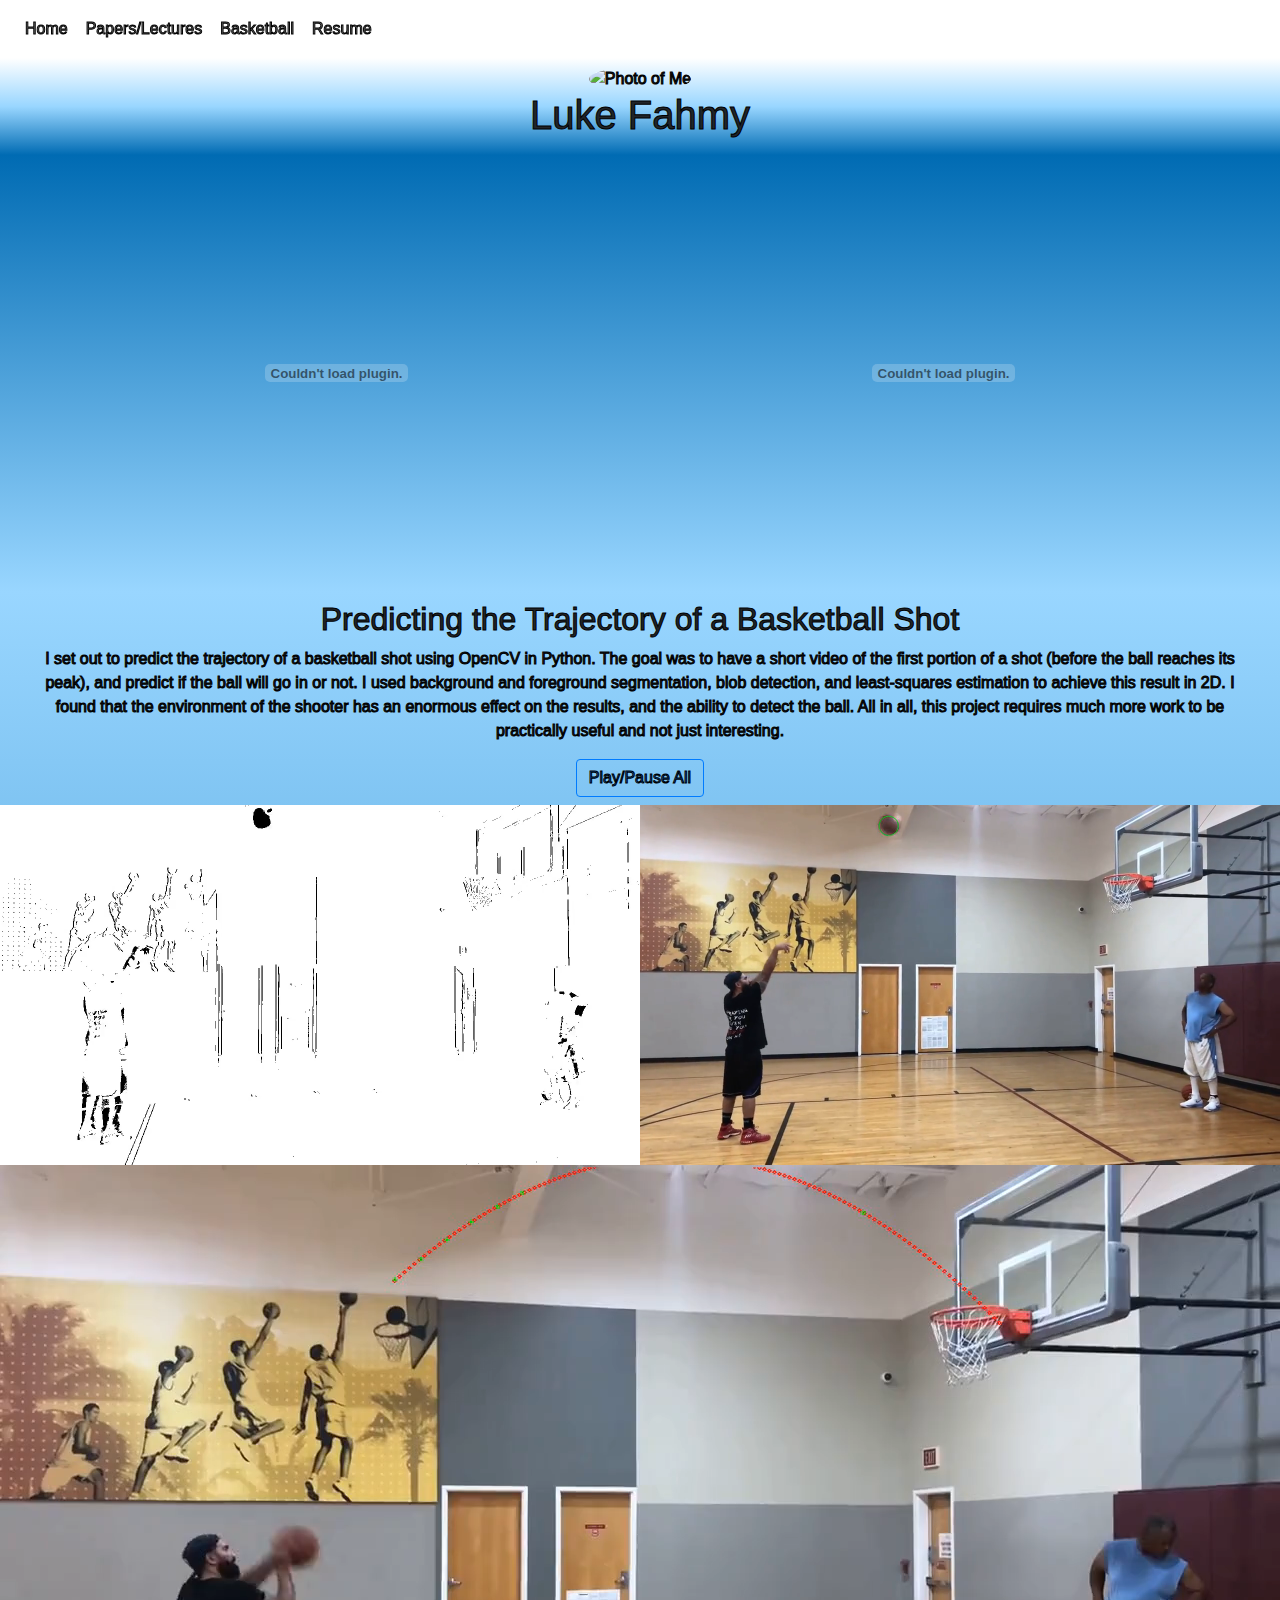
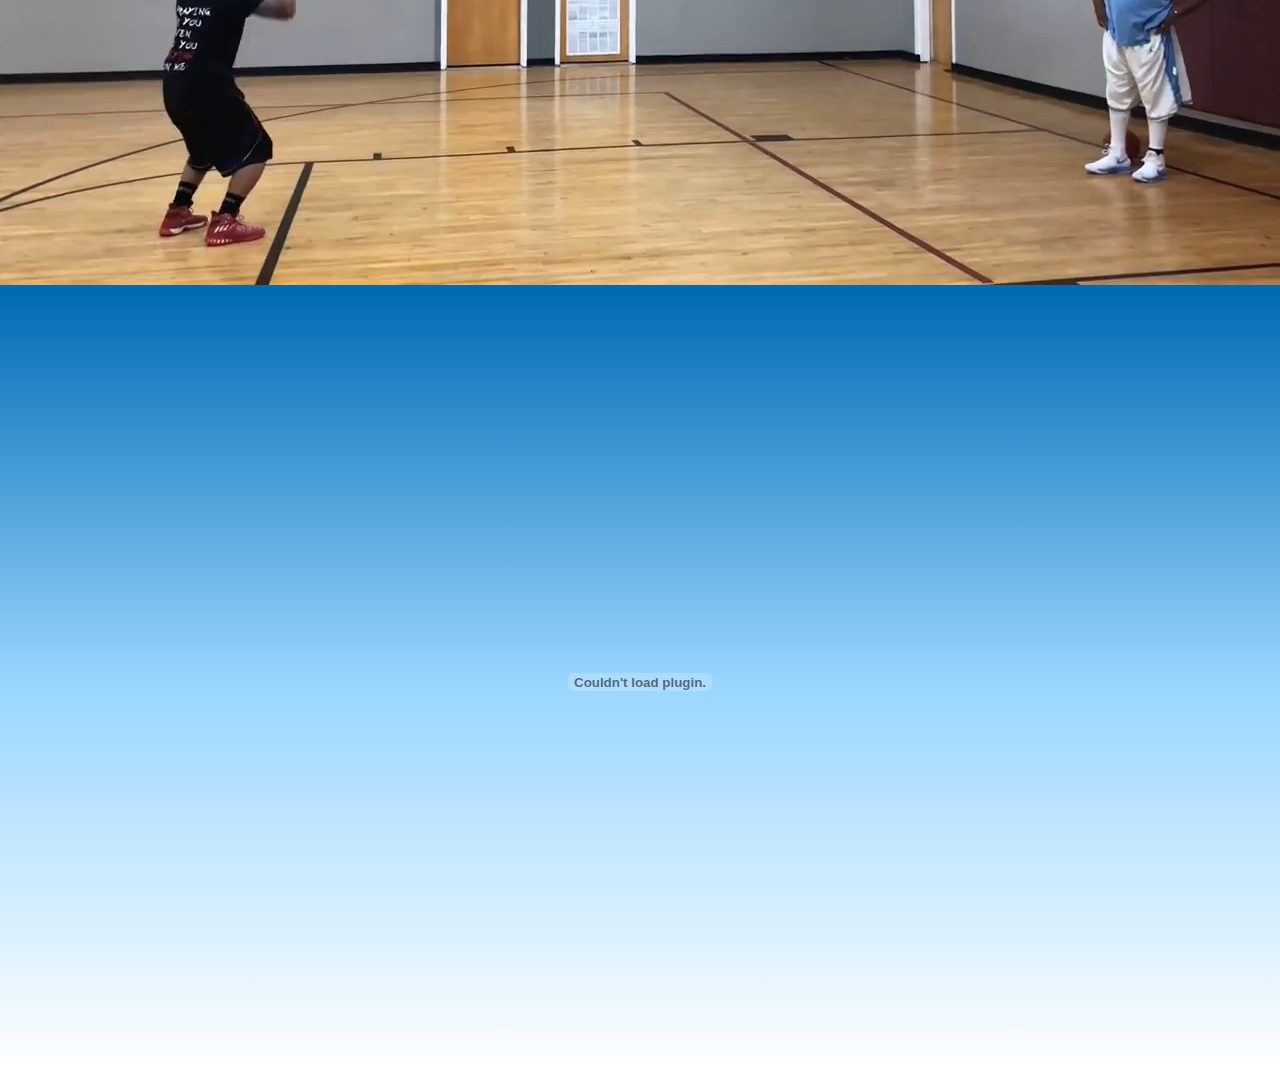
==== index.html @ 966ae23a "Full Site" ====
<!DOCTYPE html>
<html lang="en">
<head>
  <title>Luke Fahmy's Portfolio</title>
  <meta charset="utf-8">
  <meta name="viewport" content="width=device-width, initial-scale=1">
  <link rel="stylesheet" href="https://maxcdn.bootstrapcdn.com/bootstrap/4.4.1/css/bootstrap.min.css">
  <link rel="stylesheet" type="text/css" href="styles.css">
</head>
<body>
  
<!-- <div class="container">
  <h1>My First Bootstrap Page</h1>
  <p>This part is inside a .container class.</p> 
  <p>The .container class provides a responsive fixed width container.</p>           
</div> -->

<div class="container-fluid px-0">
   <nav class="navbar sticky-top navbar-expand-sm navbar-light mx-0 container-fluid">
   <button class="navbar-toggler" type="button" data-toggle="collapse" data-target="#navbarNavAltMarkup" aria-controls="navbarNavAltMarkup" aria-expanded="false" aria-label="Toggle navigation">
    <span class="navbar-toggler-icon"></span>
   </button>
   <div class="collapse navbar-collapse" id="navbarNavAltMarkup">
    <div class="navbar-nav">
      <a class="nav-item nav-link btn" href="#home">Home <span class="sr-only">(current)</span></a>
      <a class="nav-item nav-link btn" href="#paper">Papers/Lectures</a>
      <a class="nav-item nav-link btn" href="#ball">Basketball</a>
      <a class="nav-item nav-link btn" href="#resume">Resume</a>
    </div>
   </div>
   </nav>


   <div class="py-2 container-fluid" id="home">
   <div class="row">
   	  <div class="col-sm-12 text-center">
   	  	<img src="head.jpg" alt="Photo of Me" height="250" width="250" class="rounded-circle img-fluid">
   	  </div>
   </div>
   <h1 class="container-fluid text-center">Luke Fahmy</h1>
</div>

   <div class="row px-lg-5 px-sm-1 py-5" id="paper">
      <div class="col-md-6 embed-responsive embed-responsive-16by9">
    	<!-- <object class="embed-responsive-item" data="paper.pdf#view=FitH" type="application/pdf" title="Naive Bayes, KNN, and Random Forest Comparison">
        </object> -->
        <object class="embed-responsive-item" data="Pixel_Art.pdf#view=FitH" type="application/pdf" title="Two Methods For Style Transfer Using Pixel Art">
        </object>
      </div>
      <div class="col-md-6 embed-responsive embed-responsive-16by9">
    	<object class="embed-responsive-item" data="presentation-lfahmy.pdf#view=FitH" type="application/pdf" title="Applications of Singular Value Decomposition">
        </object>
      </div>
   </div>

  <div class="py-2 container-fluid" id="ball">
  <h2 class="text-center">Predicting the Trajectory of a Basketball Shot</h2>
  <div class="row px-3">
  	<div class="col-sm-12 text-center">
  		<p> I set out to predict the trajectory of a basketball shot using OpenCV in
Python. The goal was to have a short video of the first portion of a shot (before the
ball reaches its peak), and predict if the ball will go in or not. I used background and
foreground segmentation, blob detection, and least-squares estimation to achieve
this result in 2D. I found that the environment of the shooter has an enormous effect
on the results, and the ability to detect the ball. All in all, this project requires much
more work to be practically useful and not just interesting.</p>
	</div>
  </div>
  <div class="row pb-2">
  	<div class="col-sm-12 text-center">
		<button class="btn btn-outline-primary" type="button" onclick="playPause()"> Play/Pause All </button>
	</div>
  </div>
  <div class="row">
  	<div class="col-md-6 embed-responsive embed-responsive-16by9">
  		<video class="embed-responsive-item" id="vid1" loop autoplay muted playsinline>
			<source src="back_inv.mp4" type="video/mp4">
		</video>
  	</div>
  	<div class="col-md-6 embed-responsive embed-responsive-16by9">
  		<video class="embed-responsive-item" id="vid2" loop autoplay muted playsinline>
			<source src="circles.mp4" type="video/mp4">
		</video>
  	</div>
  	<div class="col-md-12 embed-responsive embed-responsive-16by9">
  		<video class="embed-responsive-item" id="vid3" loop autoplay muted playsinline>
			<source src="predicted.mp4" type="video/mp4">
		</video>
  	</div>
  </div>
</div>

<div class="row px-lg-5 px-sm-1 py-5" id="resume">
      <div class="col-md-12 embed-responsive embed-responsive-16by9">
    	<object class="embed-responsive-item" data="resume.pdf#view=FitH" type="application/pdf" title="Resume">
        </object>
      </div>
 </div>

</div>


	<script src="https://code.jquery.com/jquery-3.4.1.slim.min.js" integrity="sha384-J6qa4849blE2+poT4WnyKhv5vZF5SrPo0iEjwBvKU7imGFAV0wwj1yYfoRSJoZ+n" crossorigin="anonymous"></script>
    <script src="https://cdn.jsdelivr.net/npm/popper.js@1.16.0/dist/umd/popper.min.js" integrity="sha384-Q6E9RHvbIyZFJoft+2mJbHaEWldlvI9IOYy5n3zV9zzTtmI3UksdQRVvoxMfooAo" crossorigin="anonymous"></script>
    <script src="https://stackpath.bootstrapcdn.com/bootstrap/4.4.1/js/bootstrap.min.js" integrity="sha384-wfSDF2E50Y2D1uUdj0O3uMBJnjuUD4Ih7YwaYd1iqfktj0Uod8GCExl3Og8ifwB6" crossorigin="anonymous"></script>

    <script>
		var vid = document.getElementsByTagName("video");
		var i;
		function playPause() {
			//Alternate the order we start and stop so that our videos stay more in sync
			if(vid[0].paused) {
				for(i = 0; i < vid.length; i++) vid[i].play();
			}
			else {
				for(i = vid.length-1; i >= 0; i--) vid[i].pause();
			}
		}
	</script>
</body>
</html>
---- styles.css ----
* {
	font-family: Helvetica, Sans-Serif;
	-webkit-text-stroke-width: 1px;
    -webkit-text-stroke-color: black;
}

#home {
	background-image: linear-gradient(rgba(255,0,0,0), #99d6ff, #006bb3);
}

#paper {
	background-image: linear-gradient(#006bb3, #99d6ff);
}

#ball {
	background-image: linear-gradient(#99d6ff, #006bb3);
}

#resume {
	background-image: linear-gradient(#006bb3, #99d6ff, rgba(255,0,0,0));
}
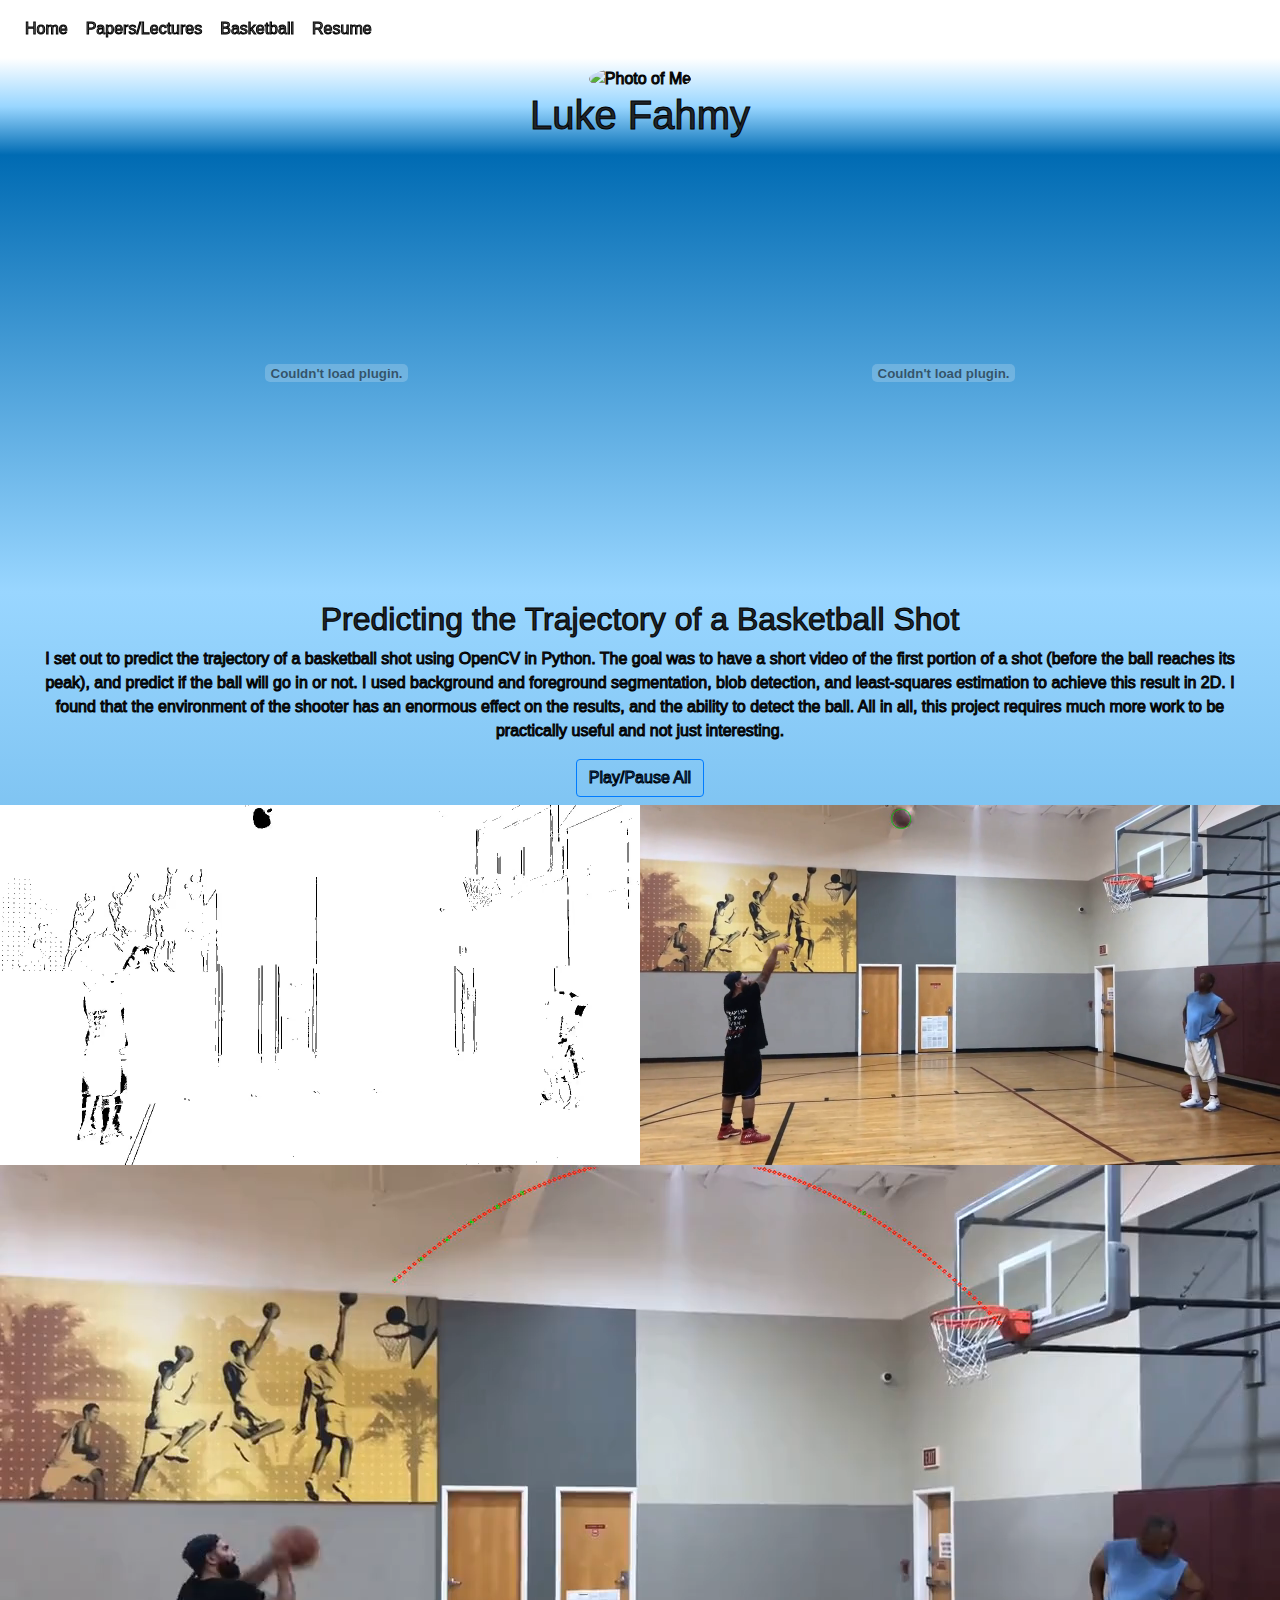
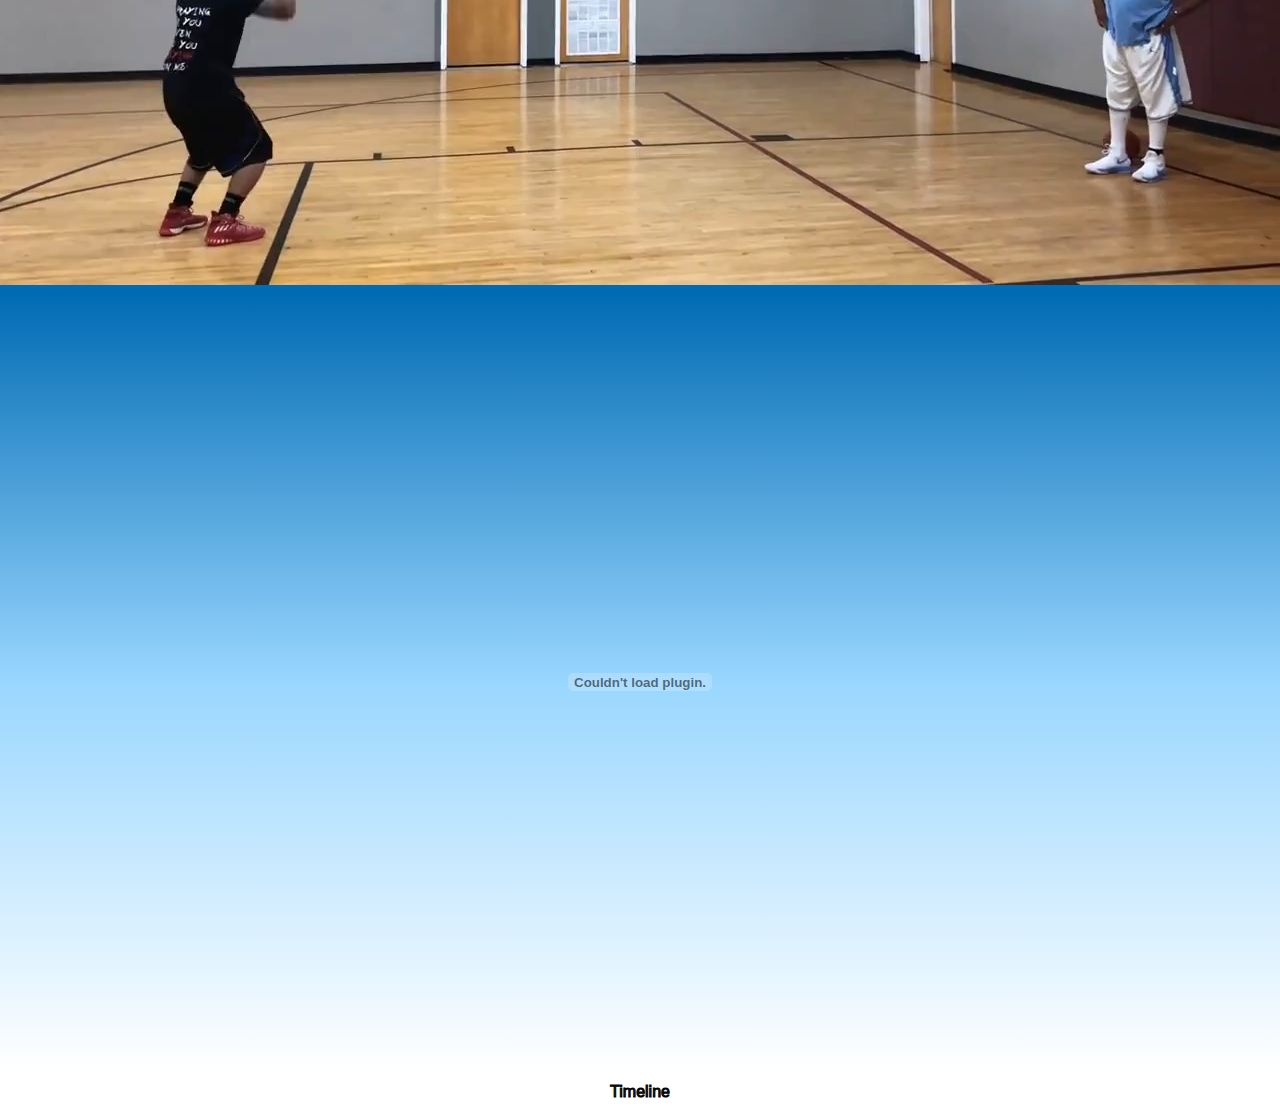
==== commit b136eba0: "added timeline for C dawgy dawg" ====
--- a/index.html
+++ b/index.html
@@ -99,7 +99,7 @@
 
 </div>
 
-
+<a class="nav-item nav-link btn" href="timeline.html">Timeline</a>
 	<script src="https://code.jquery.com/jquery-3.4.1.slim.min.js" integrity="sha384-J6qa4849blE2+poT4WnyKhv5vZF5SrPo0iEjwBvKU7imGFAV0wwj1yYfoRSJoZ+n" crossorigin="anonymous"></script>
     <script src="https://cdn.jsdelivr.net/npm/popper.js@1.16.0/dist/umd/popper.min.js" integrity="sha384-Q6E9RHvbIyZFJoft+2mJbHaEWldlvI9IOYy5n3zV9zzTtmI3UksdQRVvoxMfooAo" crossorigin="anonymous"></script>
     <script src="https://stackpath.bootstrapcdn.com/bootstrap/4.4.1/js/bootstrap.min.js" integrity="sha384-wfSDF2E50Y2D1uUdj0O3uMBJnjuUD4Ih7YwaYd1iqfktj0Uod8GCExl3Og8ifwB6" crossorigin="anonymous"></script>
--- a/styles.css
+++ b/styles.css
@@ -18,4 +18,4 @@
 
 #resume {
 	background-image: linear-gradient(#006bb3, #99d6ff, rgba(255,0,0,0));
-}+}
